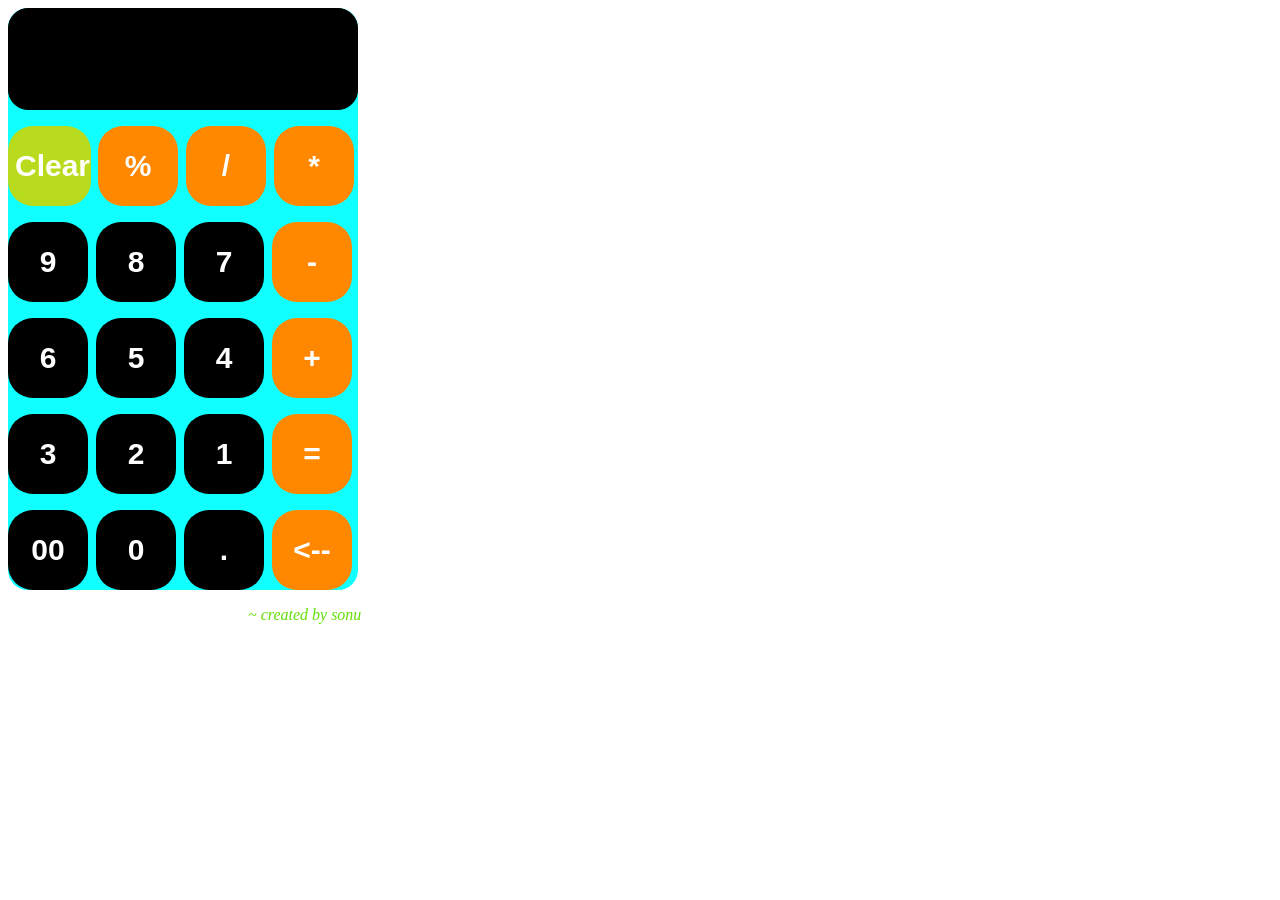
==== index.html @ dec4ac8a "Rename calculator.html to index.html" ====
<!DOCTYPE html>
<html>
  <head>
    <title>
      calculator.exe
    </title>
    <link rel="stylesheet" href="calculator.css">

  </head>
  <body>
    <div class="background001">
    <div class="display" id="display"></div>
    <p>
      <button class="button_2" onclick="calculation = ''; document.getElementById('display').innerText = calculation; console.log(calculation); ">Clear</button>
      <button class="button_1" onclick="calculation += '%'; document.getElementById('display').innerText = calculation; console.log(calculation); ">%</button>
      <button class="button_1" onclick="calculation += '/'; document.getElementById('display').innerText = calculation; console.log(calculation); ">/</button>
      <button class="button_1" onclick="calculation += '*'; document.getElementById('display').innerText = calculation; console.log(calculation); ">*</button>
    </p>
    <p>
      <button class="button" onclick="calculation += '9'; document.getElementById('display').innerText = calculation; console.log(calculation); ">9</button>
      <button class="button" onclick="calculation += '8'; document.getElementById('display').innerText = calculation; console.log(calculation); ">8</button>
      <button class="button" onclick="calculation += '7'; document.getElementById('display').innerText = calculation; console.log(calculation); ">7</button>
      <button class="button_1" onclick="calculation += '-'; document.getElementById('display').innerText = calculation; console.log(calculation); ">-</button>
    </p>
    <p>
      <button class="button" onclick="calculation += '6'; document.getElementById('display').innerText = calculation; console.log(calculation); ">6</button>
      <button class="button" onclick="calculation += '5'; document.getElementById('display').innerText = calculation; console.log(calculation); ">5</button>
      <button class="button" onclick="calculation += '4'; document.getElementById('display').innerText = calculation; console.log(calculation); ">4</button>
      <button class="button_1" onclick="calculation += '+'; document.getElementById('display').innerText = calculation; console.log(calculation); ">+</button>
    </p>
    <p>
      <button class="button" onclick="calculation += '3'; document.getElementById('display').innerText = calculation; console.log(calculation); ">3</button>
      <button class="button" onclick="calculation += '2'; document.getElementById('display').innerText = calculation; console.log(calculation); ">2</button>
      <button class="button" onclick="calculation += '1'; document.getElementById('display').innerText = calculation; console.log(calculation); ">1</button>
      <button class="button_1" onclick="calculation = eval(calculation); document.getElementById('display').innerText = calculation; console.log(calculation); ">=</button>
    </p>
    <p>
      
      <button class="button" onclick="calculation += '00'; document.getElementById('display').innerText = calculation; console.log(calculation); ">00</button>
      <button class="button" onclick="calculation += '0'; document.getElementById('display').innerText = calculation; console.log(calculation); ">0</button>
      <button class="button" onclick="calculation += '.'; document.getElementById('display').innerText = calculation; console.log(calculation); ">.</button>
      <button class="button_1" onclick="calculation = calculation.toString().slice(0,-1); document.getElementById('display').innerText = calculation; console.log(calculation); ">&lt;--</button>
    </p>
  </div>
  <p class="author">
    ~ created by sonu
  </p>
    
    <script>
      let calculation = '';

    </script>
  </body>
</html>
---- calculator.css ----
.button{
  background-color:black;
  color:white;
  height: 80px;
  width: 80px;
  font-size: 30px;
  border: none;
  font-weight: bold;
  border-radius: 25px;
  margin-top: 0px;
  margin-right: 4px;
  cursor: pointer;
}
.button:hover{
  background-color: rgb(35, 31, 27);
}
.button_1{
  background-color: rgb(255, 136, 0);
  color:white;
  height: 80px;
  width: 80px;
  font-size: 30px;
  border: none;
  font-weight: bold;
  border-radius: 25px;
  margin-top: 0px;
  margin-right: 4px;
  cursor: pointer;
}
.button_1:hover{
  background-color: rgb(230, 116, 2);
}
.button_2{
  background-color:rgb(184, 219, 29);
  color:white;
  height: 80px;
  width: 83px;
  padding-right: 0px;
  font-size: 30px;
  border: none;
  font-weight: bold;
  border-radius: 25px;
  margin-top: 0px;
  margin-right: 3px;
  cursor: pointer;
}
.button_2:hover{
  background-color: rgb(148, 254, 27);
}
.display {
  width: 328px;
  height:100px; 
  border-radius: 20px;
  padding-right: 20px;
  font-weight: 400;
  font-style: bold ;

  font-size: 25px;
  border: 1px solid #000000;
  margin-bottom: 10px;
  background-color: black;
  color:white;
  text-align: right;
}
.background001{
  background-color: rgb(16, 255, 255);
  width: 350px;
  border-radius: 20px;
  
}
.author{
  color:rgb(100, 223, 6);
  padding-left: 240px;
  font-style: italic;
}
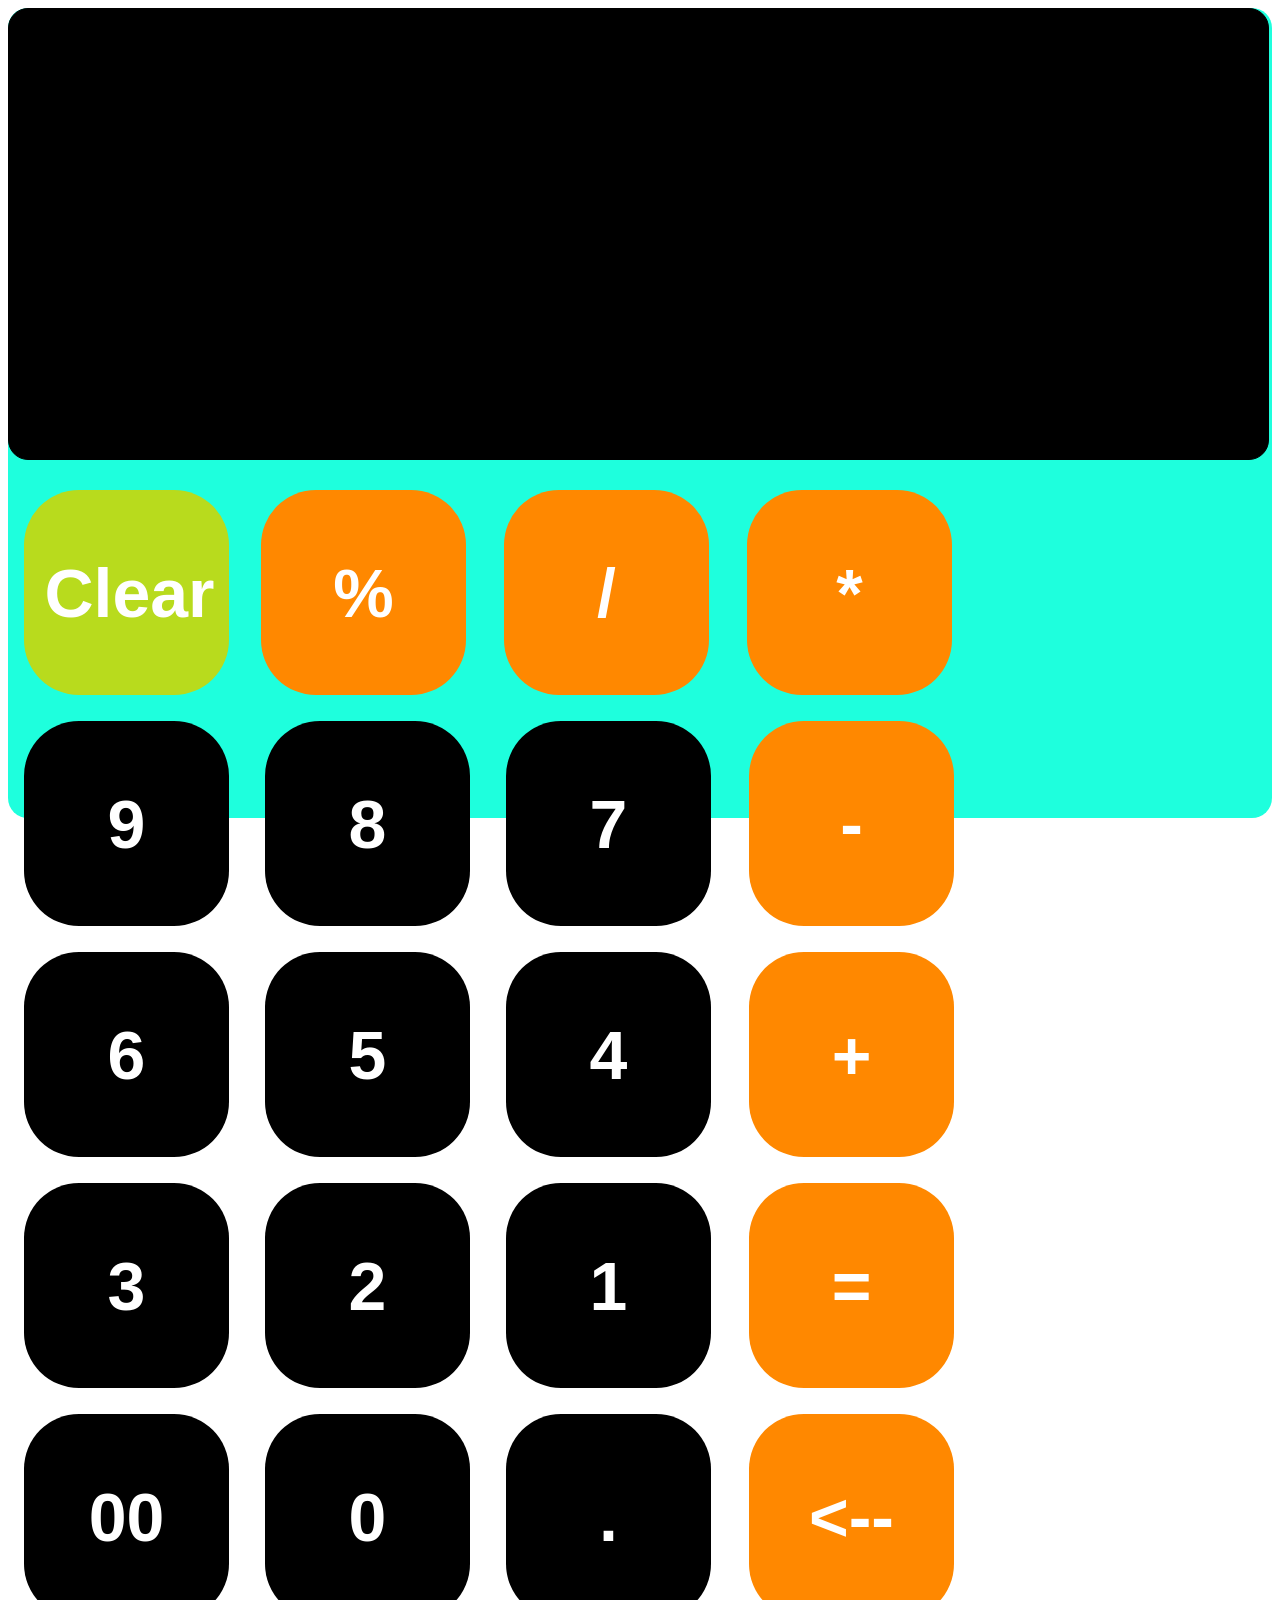
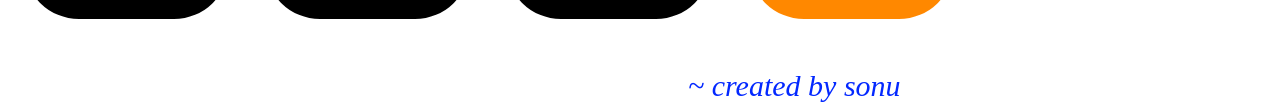
==== commit b83b9eb0: "Update button styles for improved layout and add author credit in index.html" ====
--- a/index.html
+++ b/index.html
@@ -12,42 +12,54 @@
     <div class="display" id="display"></div>
     <p>
       <button class="button_2" onclick="calculation = ''; document.getElementById('display').innerText = calculation; console.log(calculation); ">Clear</button>
-      <button class="button_1" onclick="calculation += '%'; document.getElementById('display').innerText = calculation; console.log(calculation); ">%</button>
-      <button class="button_1" onclick="calculation += '/'; document.getElementById('display').innerText = calculation; console.log(calculation); ">/</button>
-      <button class="button_1" onclick="calculation += '*'; document.getElementById('display').innerText = calculation; console.log(calculation); ">*</button>
+      <button class="button_1" onclick="addToCalculation('%')">%</button>
+      <button class="button_1" onclick="addToCalculation('/')">/</button>
+      <button class="button_1" onclick="addToCalculation('*')">*</button>
     </p>
     <p>
-      <button class="button" onclick="calculation += '9'; document.getElementById('display').innerText = calculation; console.log(calculation); ">9</button>
-      <button class="button" onclick="calculation += '8'; document.getElementById('display').innerText = calculation; console.log(calculation); ">8</button>
-      <button class="button" onclick="calculation += '7'; document.getElementById('display').innerText = calculation; console.log(calculation); ">7</button>
-      <button class="button_1" onclick="calculation += '-'; document.getElementById('display').innerText = calculation; console.log(calculation); ">-</button>
+      <button class="button" onclick="addToCalculation('9')">9</button>
+      <button class="button" onclick="addToCalculation('8')">8</button>
+      <button class="button" onclick="addToCalculation('7')">7</button>
+      <button class="button_1" onclick="addToCalculation('-')">-</button>
+      
     </p>
     <p>
-      <button class="button" onclick="calculation += '6'; document.getElementById('display').innerText = calculation; console.log(calculation); ">6</button>
-      <button class="button" onclick="calculation += '5'; document.getElementById('display').innerText = calculation; console.log(calculation); ">5</button>
-      <button class="button" onclick="calculation += '4'; document.getElementById('display').innerText = calculation; console.log(calculation); ">4</button>
-      <button class="button_1" onclick="calculation += '+'; document.getElementById('display').innerText = calculation; console.log(calculation); ">+</button>
+      <button class="button" onclick="addToCalculation('6')">6</button>
+      <button class="button" onclick="addToCalculation('5')">5</button>
+      <button class="button" onclick="addToCalculation('4')">4</button>
+      <button class="button_1" onclick="addToCalculation('+')">+</button>
     </p>
     <p>
-      <button class="button" onclick="calculation += '3'; document.getElementById('display').innerText = calculation; console.log(calculation); ">3</button>
-      <button class="button" onclick="calculation += '2'; document.getElementById('display').innerText = calculation; console.log(calculation); ">2</button>
-      <button class="button" onclick="calculation += '1'; document.getElementById('display').innerText = calculation; console.log(calculation); ">1</button>
-      <button class="button_1" onclick="calculation = eval(calculation); document.getElementById('display').innerText = calculation; console.log(calculation); ">=</button>
+      <button class="button" onclick="addToCalculation('3')">3</button>
+      <button class="button" onclick="addToCalculation('2')">2</button>
+      <button class="button" onclick="addToCalculation('1')">1</button>
+      <button class="button_1" onclick="calculation = eval(calculation); document.getElementById('display').innerText = calculation;console.log(calculation);">=</button>
+      
     </p>
     <p>
-      
-      <button class="button" onclick="calculation += '00'; document.getElementById('display').innerText = calculation; console.log(calculation); ">00</button>
-      <button class="button" onclick="calculation += '0'; document.getElementById('display').innerText = calculation; console.log(calculation); ">0</button>
-      <button class="button" onclick="calculation += '.'; document.getElementById('display').innerText = calculation; console.log(calculation); ">.</button>
+      <button class="button" onclick="addToCalculation('00')">00</button>
+      <button class="button" onclick="addToCalculation('0')">0</button>
+      <button class="button" onclick="addToCalculation('.')">.</button>
       <button class="button_1" onclick="calculation = calculation.toString().slice(0,-1); document.getElementById('display').innerText = calculation; console.log(calculation); ">&lt;--</button>
     </p>
+
+    <p class='author'>
+      ~ created by sonu
+    </p>
+
   </div>
-  <p class="author">
-    ~ created by sonu
-  </p>
+  
     
     <script>
       let calculation = '';
+      
+      
+      function addToCalculation(number) {
+      calculation += number;
+      console.log(calculation);
+      document.getElementById('display').innerText = calculation;
+      }
+      
 
     </script>
   </body>
--- a/calculator.css
+++ b/calculator.css
@@ -1,14 +1,15 @@
 .button{
   background-color:black;
   color:white;
-  height: 80px;
-  width: 80px;
-  font-size: 30px;
+  height: 205px;
+  width: 205px;
+  font-size: 68px;
   border: none;
   font-weight: bold;
-  border-radius: 25px;
-  margin-top: 0px;
-  margin-right: 4px;
+  border-radius: 55px;
+  margin-top: 10px;
+  margin-right: 16px;
+  margin-left: 16px;
   cursor: pointer;
 }
 .button:hover{
@@ -17,14 +18,15 @@
 .button_1{
   background-color: rgb(255, 136, 0);
   color:white;
-  height: 80px;
-  width: 80px;
-  font-size: 30px;
+  height: 205px;
+  width: 205px;
+  font-size: 68px;
   border: none;
   font-weight: bold;
-  border-radius: 25px;
-  margin-top: 0px;
-  margin-right: 4px;
+  border-radius: 55px;
+  margin-top: 10px;
+  margin-left: 18px;
+  margin-right: 16px;
   cursor: pointer;
 }
 .button_1:hover{
@@ -33,43 +35,50 @@
 .button_2{
   background-color:rgb(184, 219, 29);
   color:white;
-  height: 80px;
-  width: 83px;
+  height: 205px;
+  width: 205px;
   padding-right: 0px;
-  font-size: 30px;
+  font-size: 68px;
   border: none;
   font-weight: bold;
-  border-radius: 25px;
-  margin-top: 0px;
-  margin-right: 3px;
+  border-radius: 55px;
+  margin-top: 10px;
+  margin-right: 10px;
+  margin-left: 16px;
   cursor: pointer;
 }
 .button_2:hover{
   background-color: rgb(148, 254, 27);
 }
 .display {
-  width: 328px;
-  height:100px; 
+  width: 98%;
+  height:450px; 
   border-radius: 20px;
   padding-right: 20px;
   font-weight: 400;
   font-style: bold ;
+ 
 
-  font-size: 25px;
+  font-size: 72px;
   border: 1px solid #000000;
-  margin-bottom: 10px;
+  margin-bottom: 20px;
   background-color: black;
   color:white;
   text-align: right;
+  text-align: bottom;
 }
 .background001{
-  background-color: rgb(16, 255, 255);
-  width: 350px;
+  background-color: rgb(30, 255, 221);
+  width: 100%;
   border-radius: 20px;
+  height: 90vh;
   
 }
 .author{
-  color:rgb(100, 223, 6);
-  padding-left: 240px;
+  color:rgb(3, 40, 255);
+  padding-left: 680px;
+  font-size: 30px;
+  padding-top: 20px;
+  
   font-style: italic;
 }
